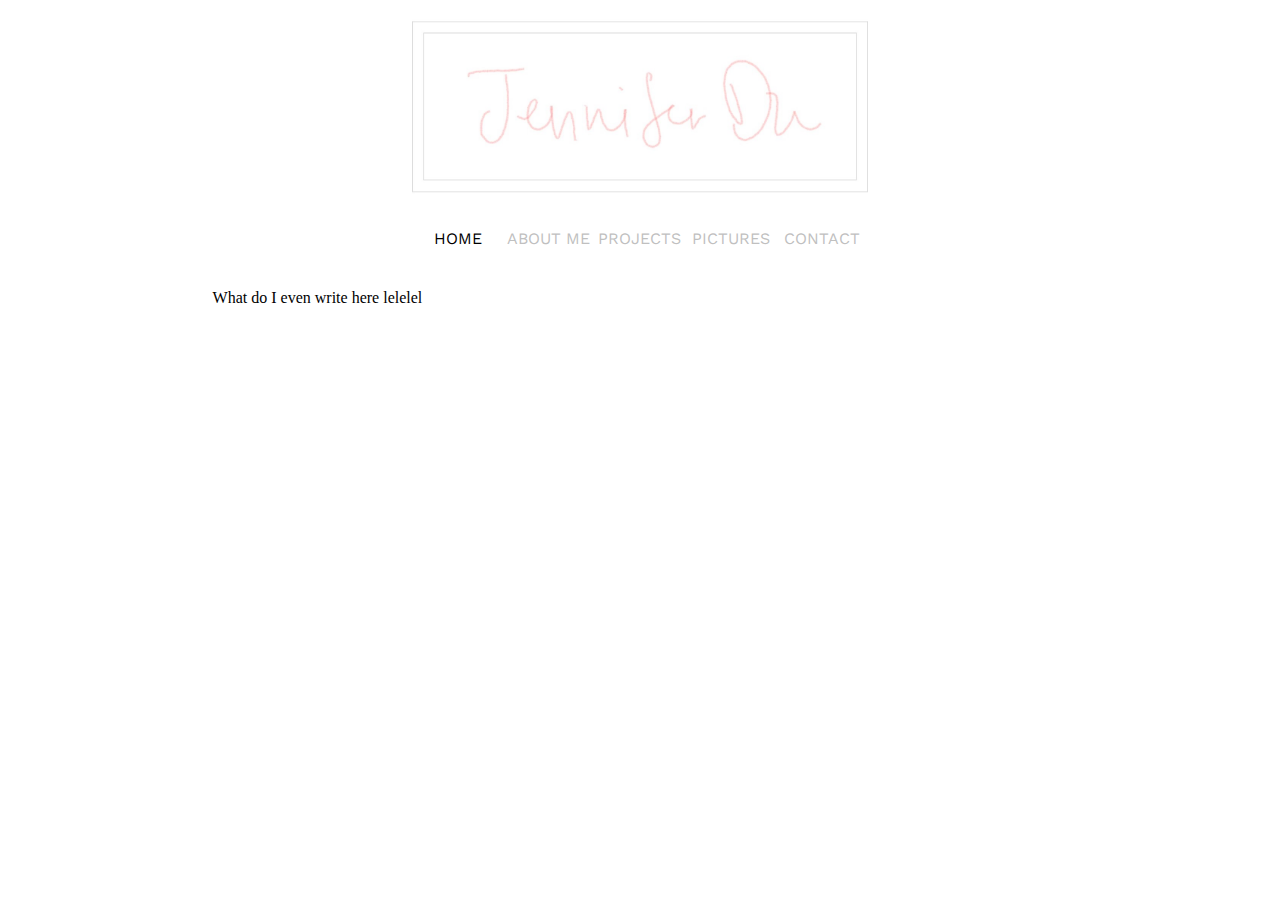
==== index.html @ 37f969fa "adding to github lel" ====
<!DOCTYPE html>
<html>
	<head>
		<title>Jennifer Du</title>
		<link rel="stylesheet" type="text/css" href="theme.css">
		<link href="https://fonts.googleapis.com/css?family=Work+Sans" rel="stylesheet">
	</head>

	<body>
		<div id="header">
			<img src="name_logo.jpg">

			<div class="spacer"></div>

			<div id="navbar">
				<span style="color:black"><a href="index.html">
					HOME</a></span>
				<span><a href="about.html">
					ABOUT ME</a></span>
				<span><a href="projects.html">
					PROJECTS</a></span>
				<span><a href="pictures.html">
					PICTURES</a></span>
				<span><a href="contact.html">
					CONTACT</a></span>
			</div>
		</div>
		
		<div class="spacer"></div>
			
		<div id="content-pane">
			<div id="content">
				<p> What do I even write here lelelel </p>
			</div>
			
		</div>
	</body>
</html>
---- theme.css ----
* {
	/*border:dashed;*/
}

#header {
	width: 100%;
}

#header img {
	width: 36%;
	height: auto;
	margin-left: 32%;
}

.spacer {
	height:25px;
}

#navbar {
	display: table;
	table-layout: fixed;
	width: 36%;
	margin-left: 32%;
}

#navbar > span {
	color: rgb(192,192,192);
	display:table-cell;
	width: 19%;
	text-align: center;
	font-family: 'Work Sans', sans-serif;
	font-size: medium;
}

#content-pane {
	width: 70%;
	margin-left: 15%;
}

#content-pane #content {
	vertical-align: center;
	margin-left: 15px;
	margin-right: 15px;
}

#content-pane #content p {
	text-align: left;
}

a {
	text-decoration: none;
	color:inherit;
}


.projectitem {
	width: 50%;
	margin-left: 25%;
	margin-right: 25%;

}

.projectitem img {
	width: 80%;
	height: 80%;
	margin-left: 10%;
	margin-right: 10%;
	margin-bottom: 10%;
	margin-top: 10%;
	
}

#quire_pic {
	position:relative;
	width: 100%;
	height: 100%;
	top:0;
	left:0;
	z-index: 1;
}

#special {
	width: 70%;
	margin-left: 15%;
	margin-right: 15%;
	margin-top: 50px;
	margin-bottom: 50px;
}
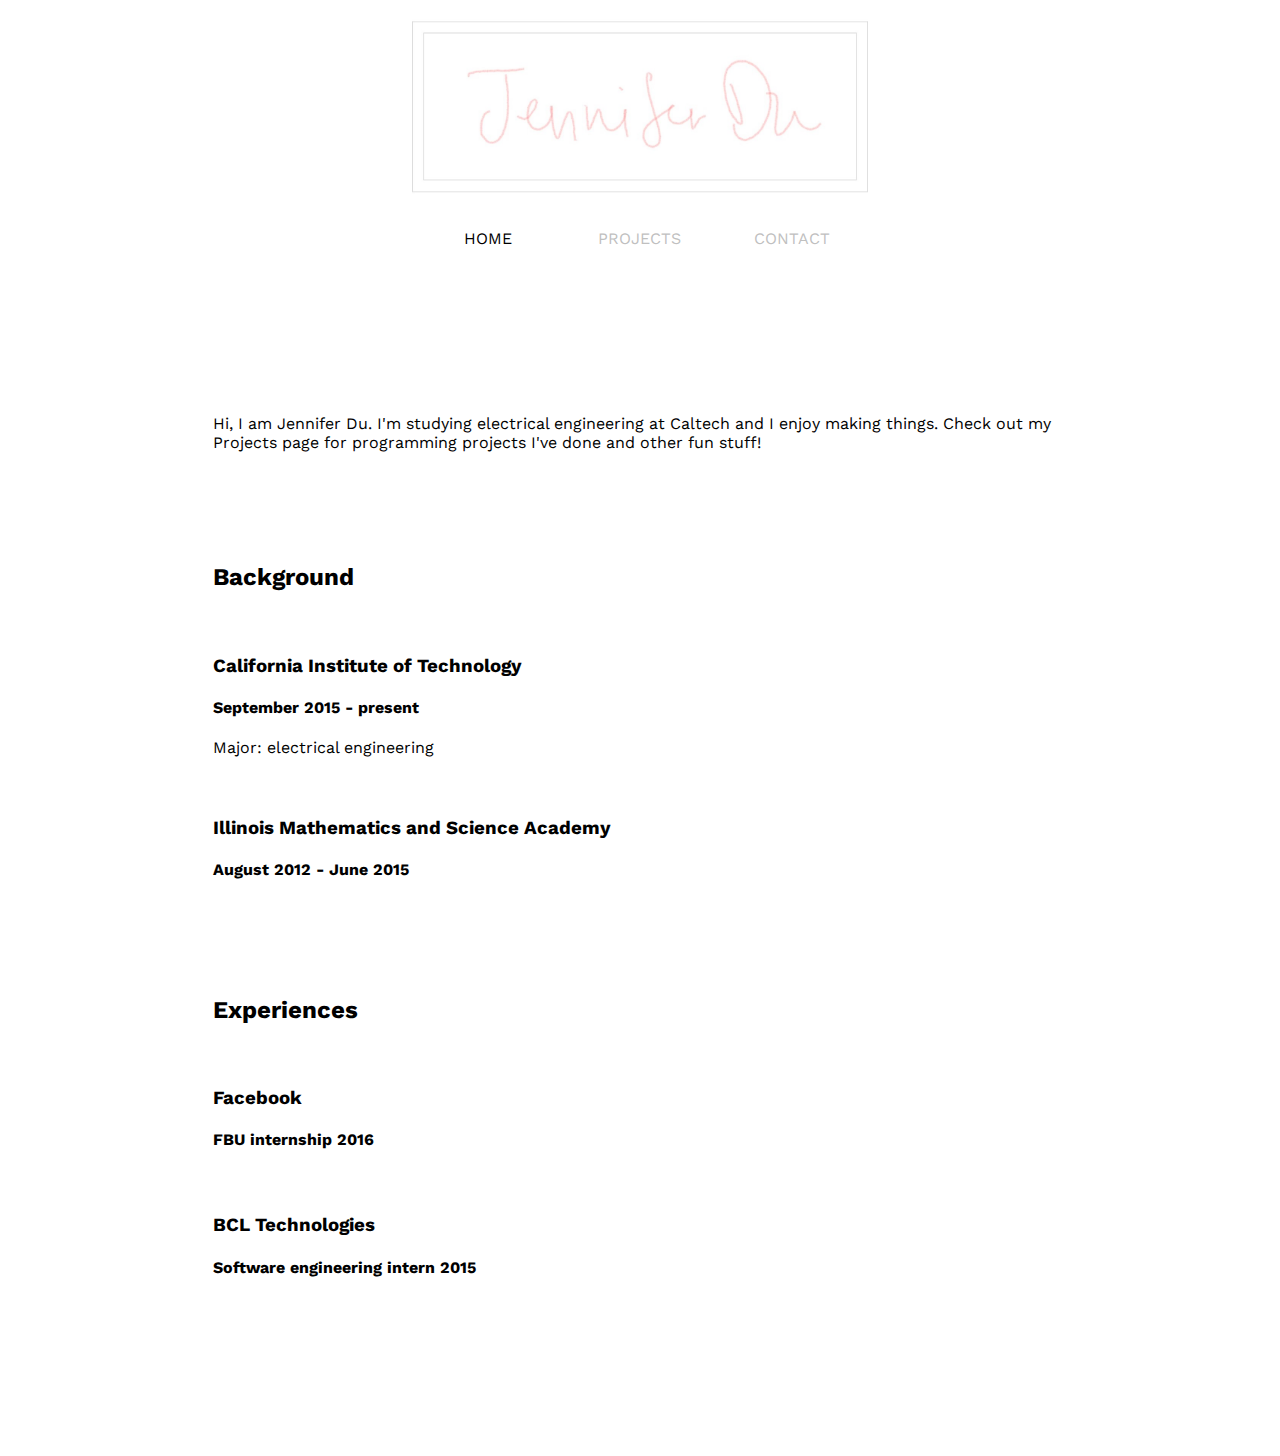
==== commit fe42023b: "Added information" ====
--- a/index.html
+++ b/index.html
@@ -15,22 +15,53 @@
 			<div id="navbar">
 				<span style="color:black"><a href="index.html">
 					HOME</a></span>
-				<span><a href="about.html">
-					ABOUT ME</a></span>
+			
 				<span><a href="projects.html">
 					PROJECTS</a></span>
-				<span><a href="pictures.html">
-					PICTURES</a></span>
 				<span><a href="contact.html">
 					CONTACT</a></span>
 			</div>
 		</div>
 		
 		<div class="spacer"></div>
-			
+		<div class="spacer"></div><div class="spacer"></div><div class="spacer"></div><div class="spacer"></div><div class="spacer"></div>
+
+
 		<div id="content-pane">
 			<div id="content">
-				<p> What do I even write here lelelel </p>
+				<p> Hi, I am Jennifer Du. I'm studying electrical engineering at Caltech and I enjoy making things. Check out my Projects page for programming projects I've done and other fun stuff! </p>
+
+					<div class="spacer"></div><div class="spacer"></div><div class="spacer"></div>
+
+				<h2> Background </h2>
+
+					<div class="spacer"></div>
+
+				<h3> California Institute of Technology</h3>
+				<h4> September 2015 - present </h4>
+				<p> Major: electrical engineering</p>
+
+					<div class="spacer"></div>
+
+				<h3> Illinois Mathematics and Science Academy</h3>
+				<h4> August 2012 - June 2015</h4>
+				
+					<div class="spacer"></div><div class="spacer"></div><div class="spacer"></div>
+
+				<h2> Experiences </h2>
+
+					<div class="spacer"></div>
+
+				<h3> Facebook </h3>
+				<h4> FBU internship 2016</h4>
+
+					<div class="spacer"></div>
+
+				<h3> BCL Technologies</h3>
+				<h4> Software engineering intern 2015 </h4>
+
+					<div class="spacer"></div><div class="spacer"></div><div class="spacer"></div><div class="spacer"></div><div class="spacer"></div><div class="spacer"></div>
+
 			</div>
 			
 		</div>
--- a/theme.css
+++ b/theme.css
@@ -35,6 +35,7 @@
 #content-pane {
 	width: 70%;
 	margin-left: 15%;
+	font-family: 'Work Sans', sans-serif;
 }
 
 #content-pane #content {
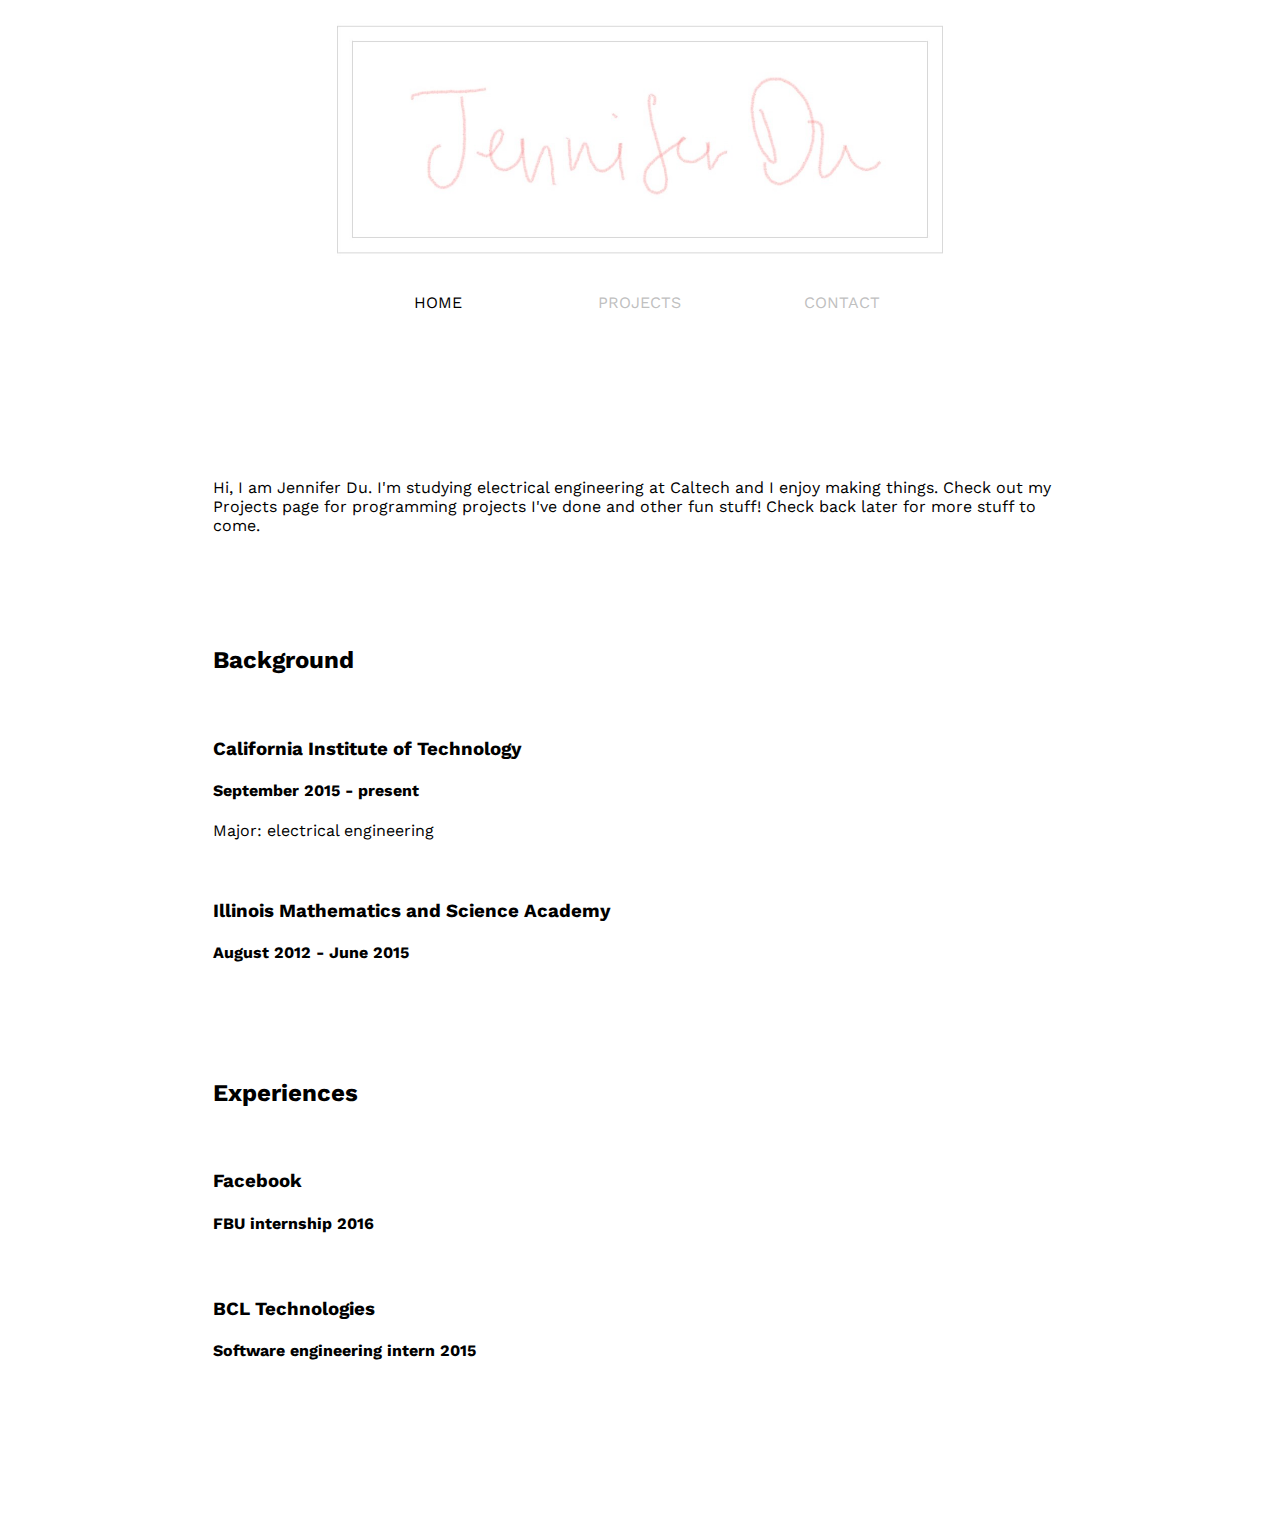
==== commit 5cda2e46: "added stuff about me" ====
--- a/index.html
+++ b/index.html
@@ -29,7 +29,7 @@
 
 		<div id="content-pane">
 			<div id="content">
-				<p> Hi, I am Jennifer Du. I'm studying electrical engineering at Caltech and I enjoy making things. Check out my Projects page for programming projects I've done and other fun stuff! </p>
+				<p> Hi, I am Jennifer Du. I'm studying electrical engineering at Caltech and I enjoy making things. Check out my Projects page for programming projects I've done and other fun stuff! Check back later for more stuff to come.</p>
 
 					<div class="spacer"></div><div class="spacer"></div><div class="spacer"></div>
 
--- a/theme.css
+++ b/theme.css
@@ -7,9 +7,9 @@
 }
 
 #header img {
-	width: 36%;
+	width: 48%;
 	height: auto;
-	margin-left: 32%;
+	margin-left: 26%;
 }
 
 .spacer {
@@ -19,8 +19,8 @@
 #navbar {
 	display: table;
 	table-layout: fixed;
-	width: 36%;
-	margin-left: 32%;
+	width: 48%;
+	margin-left: 26%;
 }
 
 #navbar > span {
